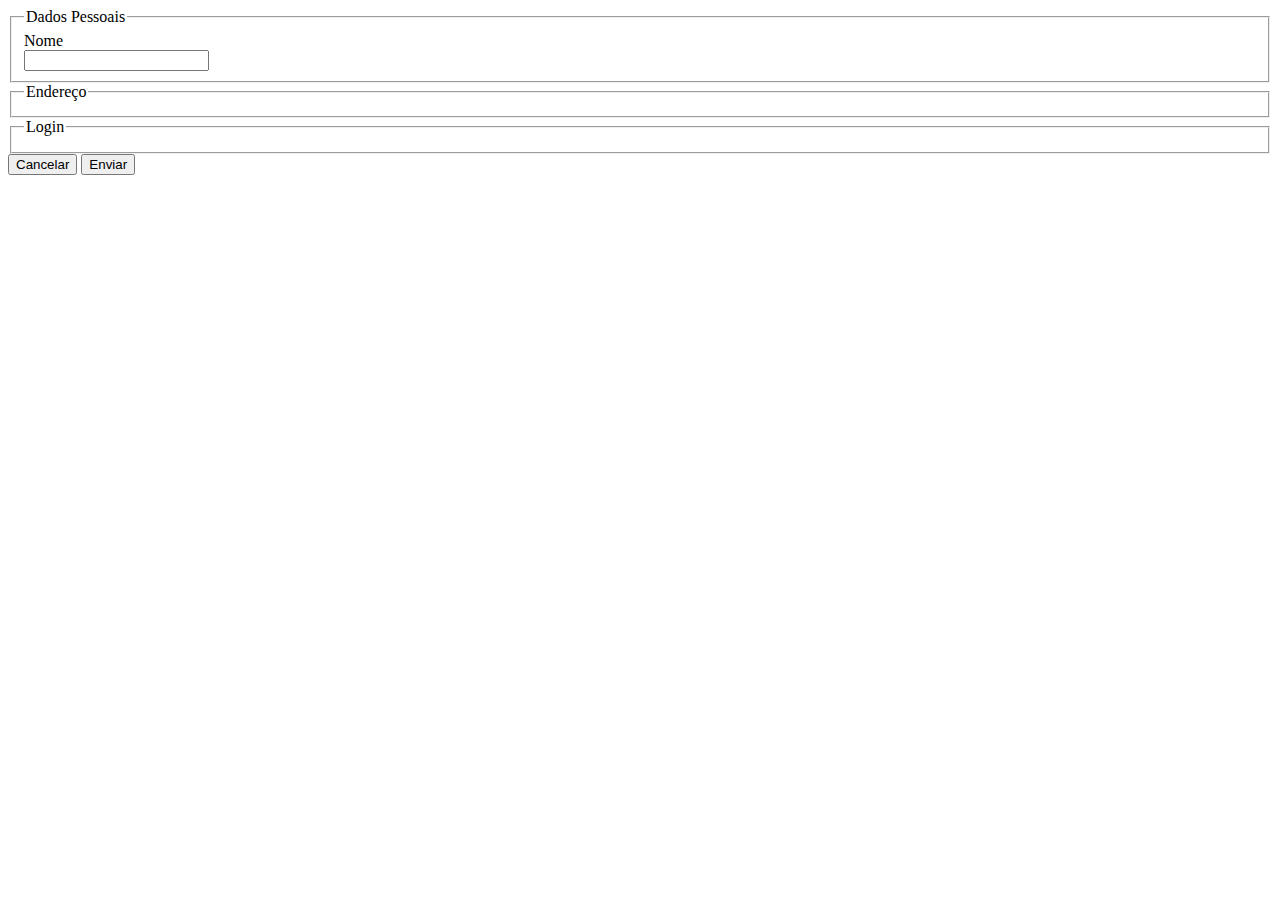
==== form-html/index.html @ 6d227b4b "forms" ====
<!DOCTYPE html>
<html lang="en">
<head>
    <meta charset="UTF-8">
    <meta name="viewport" content="width=device-width, initial-scale=1.0">
    <title>Formulário</title>
    <link rel="stylesheet" href="css/reset.css">
    <link rel="stylesheet" href="css/style.css">
</head>
<body>
    <header>

    </header>
    <form action="">

    <fieldset>
        <legend>Dados Pessoais</legend>

        <label for="nome">Nome</label><br>
        <input type="text"id=nome>
    
    </fieldset>

    <fieldset>
    <legend>Endereço</legend>

    </fieldset>


    <fieldset>
    <legend>Login</legend>

    </fieldset>

    <div>
        <input type="reset" value="Cancelar">
        <input type="submit" value="Enviar">
    </div>
    </form>
</body>
</html>
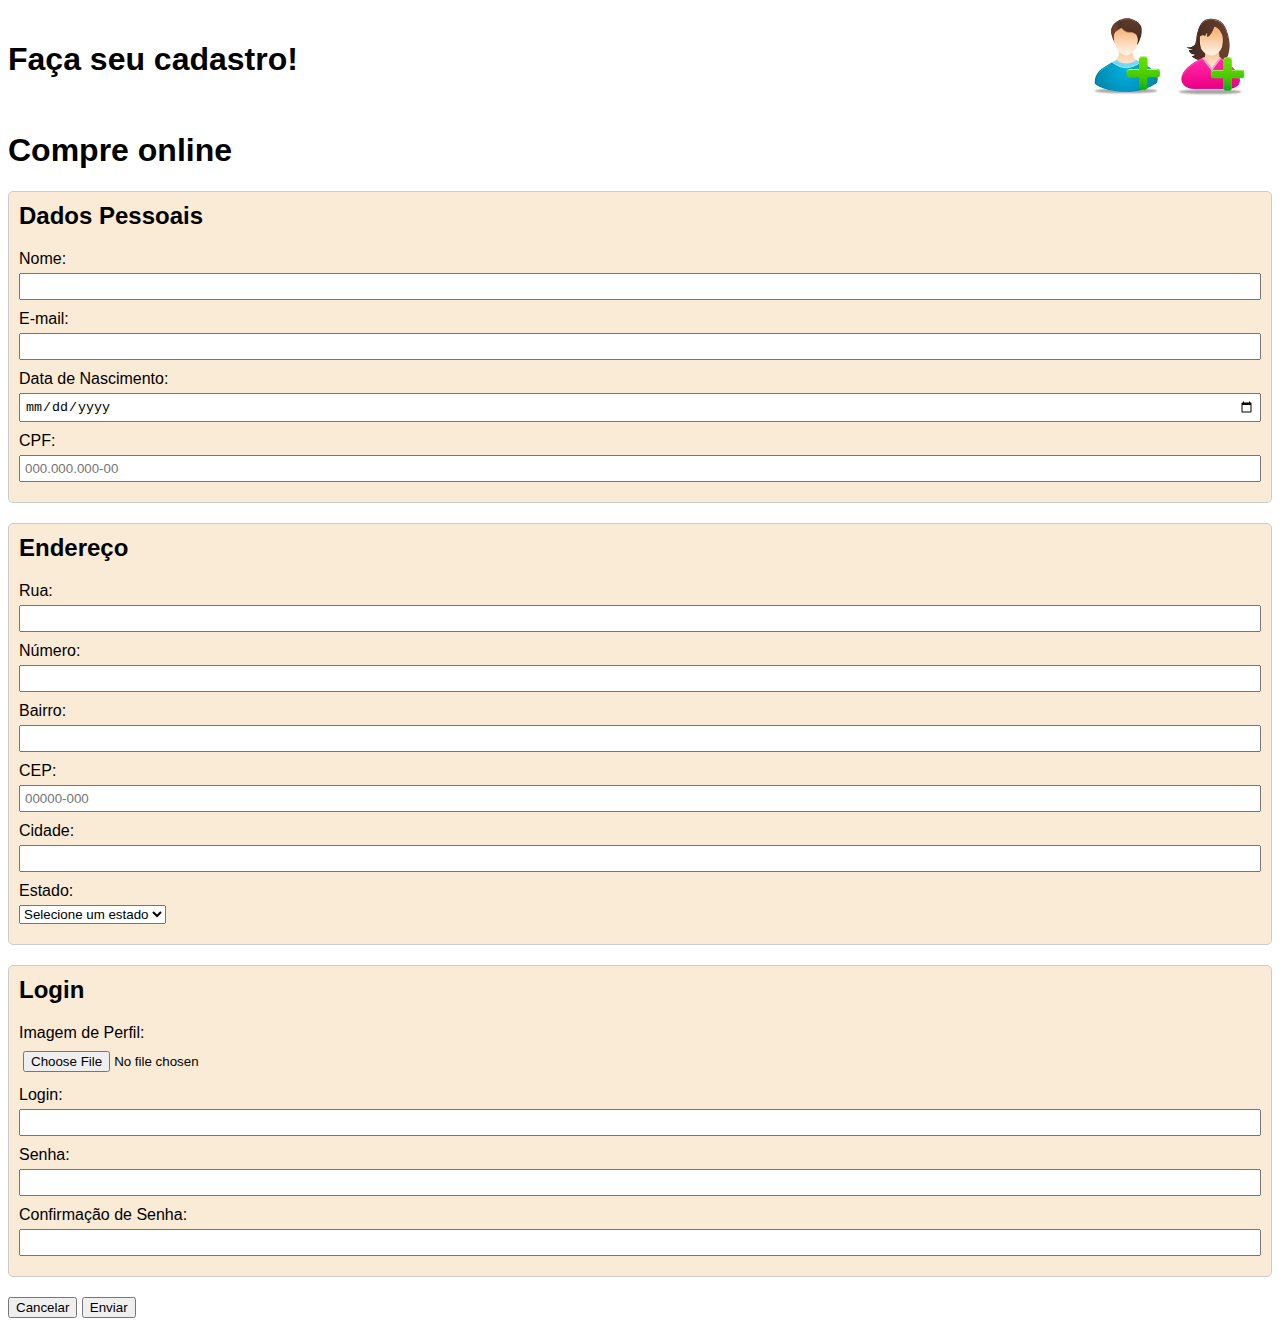
==== commit 0fcba55c: "Update-forms" ====
--- a/form-html/index.html
+++ b/form-html/index.html
@@ -1,41 +1,181 @@
 <!DOCTYPE html>
-<html lang="en">
-<head>
-    <meta charset="UTF-8">
-    <meta name="viewport" content="width=device-width, initial-scale=1.0">
+<html lang="pt-BR">
+  <head>
+    <meta charset="UTF-8" />
+    <meta name="viewport" content="width=device-width, initial-scale=1.0" />
     <title>Formulário</title>
-    <link rel="stylesheet" href="css/reset.css">
-    <link rel="stylesheet" href="css/style.css">
-</head>
-<body>
-    <header>
-
-    </header>
-    <form action="">
-
-    <fieldset>
-        <legend>Dados Pessoais</legend>
-
-        <label for="nome">Nome</label><br>
-        <input type="text"id=nome>
-    
-    </fieldset>
-
-    <fieldset>
-    <legend>Endereço</legend>
-
-    </fieldset>
-
-
-    <fieldset>
-    <legend>Login</legend>
-
-    </fieldset>
-
-    <div>
-        <input type="reset" value="Cancelar">
-        <input type="submit" value="Enviar">
+    <style>
+      body {
+        font-family: Arial, sans-serif;
+      }
+      .header-content {
+        display: flex;
+        align-items: center;
+        justify-content: space-between;
+      }
+      .header-container img {
+        width: 100px;
+        height: 100px;
+        margin-right: 60px;
+      }
+      .form-section {
+        margin-bottom: 20px;
+        padding: 10px;
+        border: 1px solid #ccc;
+        border-radius: 5px;
+        background-color: antiquewhite;
+      }
+      .form-section h2 {
+        margin-top: 0;
+      }
+      .form-group {
+        margin-bottom: 10px;
+      }
+      .form-group label {
+        display: block;
+        margin-bottom: 5px;
+      }
+      .form-group input {
+        width: 100%;
+        padding: 4px;
+        box-sizing: border-box;
+      }
+    </style>
+  </head>
+  <body>
+    <div class="header-content">
+      <h1 class="main-heading">Faça seu cadastro!</h1>
+      <img src="img/icone_cadastro.jpg" alt="icone_cadastro" />
     </div>
+    <h1 class="main-heading sub-heading">Compre online</h1>
+    <form>
+      <div class="form-section">
+        <h2>Dados Pessoais</h2>
+        <div class="form-group">
+          <label for="nome">Nome:</label>
+          <input type="text" id="nome" name="nome" required />
+        </div>
+        <div class="form-group">
+          <label for="email">E-mail:</label>
+          <input type="email" id="email" name="email" required />
+        </div>
+        <div class="form-group">
+          <label for="data-nascimento">Data de Nascimento:</label>
+          <input
+            type="date"
+            id="data-nascimento"
+            name="data-nascimento"
+            required
+          />
+        </div>
+        <div class="form-group">
+          <label for="cpf">CPF:</label>
+          <input
+            type="text"
+            id="cpf"
+            name="cpf"
+            maxlength="14"
+            placeholder="000.000.000-00"
+            required
+          />
+        </div>
+      </div>
+      <div class="form-section">
+        <h2>Endereço</h2>
+        <div class="form-group">
+          <label for="rua">Rua:</label>
+          <input type="text" id="rua" name="rua" required />
+        </div>
+        <div class="form-group">
+          <label for="numero">Número:</label>
+          <input type="text" id="numero" name="numero" required />
+        </div>
+        <div class="form-group">
+          <label for="bairro">Bairro:</label>
+          <input type="text" id="bairro" name="bairro" required />
+        </div>
+        <div class="form-group">
+          <label for="cep">CEP:</label>
+          <input
+            type="text"
+            id="cep"
+            name="cep"
+            maxlength="9"
+            placeholder="00000-000"
+            required
+          />
+        </div>
+        <div class="form-group">
+          <label for="cidade">Cidade:</label>
+          <input type="text" id="cidade" name="cidade" required />
+        </div>
+        <div class="form-group">
+          <label for="estado">Estado:</label>
+          <select id="estado" name="estado" required>
+            <option value="">Selecione um estado</option>
+            <option value="AC">Acre</option>
+            <option value="AL">Alagoas</option>
+            <option value="AP">Amapá</option>
+            <option value="AM">Amazonas</option>
+            <option value="BA">Bahia</option>
+            <option value="CE">Ceará</option>
+            <option value="DF">Distrito Federal</option>
+            <option value="ES">Espírito Santo</option>
+            <option value="GO">Goiás</option>
+            <option value="MA">Maranhão</option>
+            <option value="MT">Mato Grosso</option>
+            <option value="MS">Mato Grosso do Sul</option>
+            <option value="MG">Minas Gerais</option>
+            <option value="PA">Pará</option>
+            <option value="PB">Paraíba</option>
+            <option value="PR">Paraná</option>
+            <option value="PE">Pernambuco</option>
+            <option value="PI">Piauí</option>
+            <option value="RJ">Rio de Janeiro</option>
+            <option value="RN">Rio Grande do Norte</option>
+            <option value="RS">Rio Grande do Sul</option>
+            <option value="RO">Rondônia</option>
+            <option value="RR">Roraima</option>
+            <option value="SC">Santa Catarina</option>
+            <option value="SP">São Paulo</option>
+            <option value="SE">Sergipe</option>
+            <option value="TO">Tocantins</option>
+          </select>
+        </div>
+      </div>
+      <div class="form-section">
+        <h2>Login</h2>
+        <div class="form-group">
+          <label for="imagem-perfil">Imagem de Perfil:</label>
+          <input
+            type="file"
+            id="imagem-perfil"
+            name="imagem-perfil"
+            accept="image/*"
+          />
+        </div>
+        <div class="form-group">
+          <label for="login">Login:</label>
+          <input type="text" id="login" name="login" required />
+        </div>
+        <div class="form-group">
+          <label for="senha">Senha:</label>
+          <input type="password" id="senha" name="senha" required />
+        </div>
+        <div class="form-group">
+          <label for="confirma-senha">Confirmação de Senha:</label>
+          <input
+            type="password"
+            id="confirma-senha"
+            name="confirma-senha"
+            required
+          />
+        </div>
+      </div>
+      <div class="form-buttons">
+        <button type="reset">Cancelar</button>
+        <button type="submit">Enviar</button>
+      </div>
     </form>
-</body>
-</html>+  </body>
+</html>
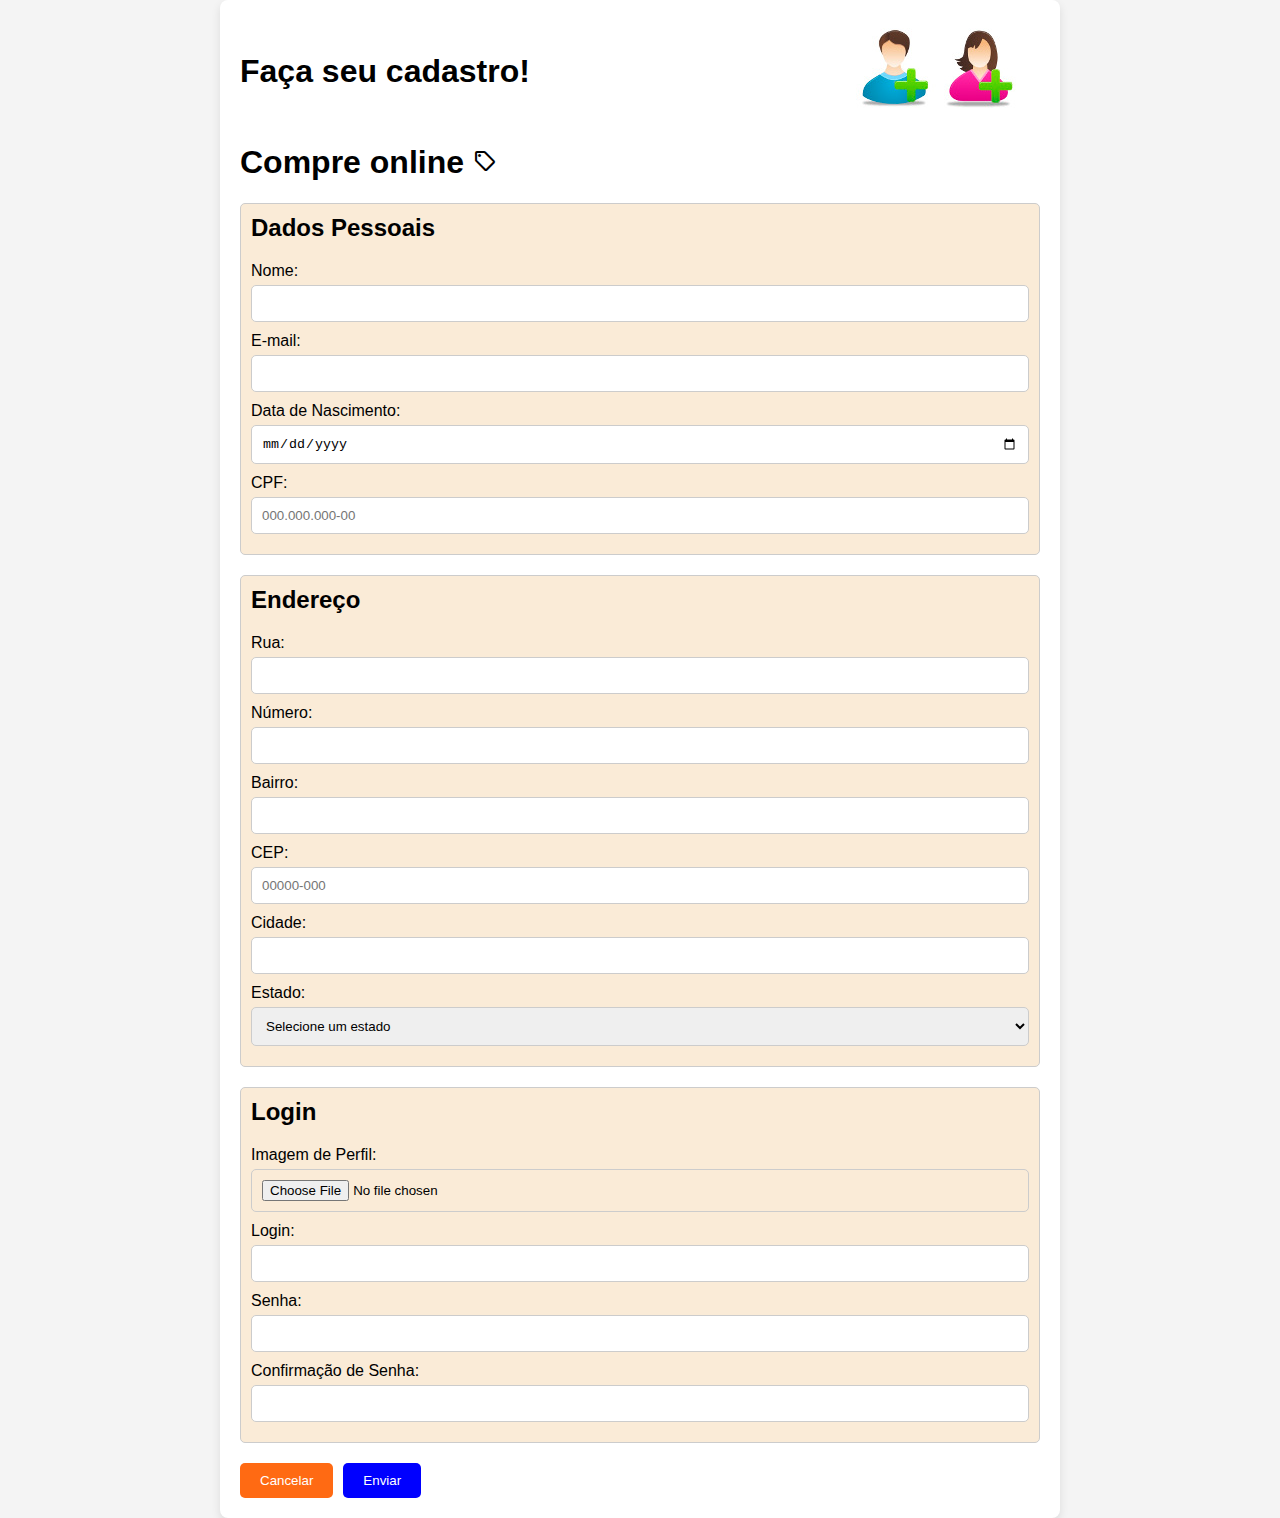
==== commit 2eb2e1c7: "Estrutura final do form" ====
--- a/form-html/index.html
+++ b/form-html/index.html
@@ -4,9 +4,16 @@
     <meta charset="UTF-8" />
     <meta name="viewport" content="width=device-width, initial-scale=1.0" />
     <title>Formulário</title>
+    <link rel="stylesheet" href="https://fonts.googleapis.com/css2?family=Material+Symbols+Outlined:opsz,wght,FILL,GRAD@20..48,100..700,0..1,-50..200&icon_names=sell" />
     <style>
       body {
         font-family: Arial, sans-serif;
+        height: 100%; /* Faz o body ocupar toda a altura da tela */
+        margin: 0; /* Remove margens padrões */
+        display: flex; /* Ativa o flexbox */
+        justify-content: center; /* Centraliza horizontalmente */
+        align-items: center; /* Centraliza verticalmente */
+        background-color: #f4f4f4; /* Cor de fundo */
       }
       .header-content {
         display: flex;
@@ -17,6 +24,14 @@
         width: 100px;
         height: 100px;
         margin-right: 60px;
+      }
+      .form-container {
+        width: 100%;
+        max-width: 800px; /* Limita a largura máxima do formulário */
+        padding: 20px;
+        background-color: #fff; /* Cor de fundo do formulário */
+        border-radius: 8px; /* Bordas arredondadas */
+        box-shadow: 0 4px 10px rgba(0, 0, 0, 0.1); /* Sombra suave */
       }
       .form-section {
         margin-bottom: 20px;
@@ -35,147 +50,147 @@
         display: block;
         margin-bottom: 5px;
       }
-      .form-group input {
+      .form-group input,
+      .form-group select {
         width: 100%;
-        padding: 4px;
+        padding: 10px;
         box-sizing: border-box;
+        border: 1px solid #ccc;
+        border-radius: 5px;
+      }
+      .form-buttons {
+        display: flex;
+        justify-content: flex-start; /* Alinha os botões à esquerda */
+        gap: 10px; /* Define o espaçamento entre os botões */
+      }
+
+      .form-buttons button {
+        padding: 10px 20px;
+        border: none;
+        border-radius: 5px;
+        cursor: pointer;
+      }
+      .form-buttons button[type="reset"] {
+        background-color: #FF6A13;
+        color: white;
+      }
+      .form-buttons button[type="submit"] {
+        background-color: #0000FF;
+        color: white;
       }
     </style>
   </head>
   <body>
-    <div class="header-content">
-      <h1 class="main-heading">Faça seu cadastro!</h1>
-      <img src="img/icone_cadastro.jpg" alt="icone_cadastro" />
+    <div class="form-container">
+      <div class="header-content">
+        <h1 class="main-heading">Faça seu cadastro!</h1>
+        <img src="img/icone_cadastro.jpg" alt="icone_cadastro" />
+      </div>
+      <h1 class="main-heading sub-heading">
+        Compre online <span class="material-symbols-outlined">
+          sell
+          </span>
+      </h1>
+      <form>
+        <div class="form-section">
+          <h2>Dados Pessoais</h2>
+          <div class="form-group">
+            <label for="nome">Nome:</label>
+            <input type="text" id="nome" name="nome" required />
+          </div>
+          <div class="form-group">
+            <label for="email">E-mail:</label>
+            <input type="email" id="email" name="email" required />
+          </div>
+          <div class="form-group">
+            <label for="data-nascimento">Data de Nascimento:</label>
+            <input type="date" id="data-nascimento" name="data-nascimento" required />
+          </div>
+          <div class="form-group">
+            <label for="cpf">CPF:</label>
+            <input type="text" id="cpf" name="cpf" maxlength="14" placeholder="000.000.000-00" required />
+          </div>
+        </div>
+        <div class="form-section">
+          <h2>Endereço</h2>
+          <div class="form-group">
+            <label for="rua">Rua:</label>
+            <input type="text" id="rua" name="rua" required />
+          </div>
+          <div class="form-group">
+            <label for="numero">Número:</label>
+            <input type="text" id="numero" name="numero" required />
+          </div>
+          <div class="form-group">
+            <label for="bairro">Bairro:</label>
+            <input type="text" id="bairro" name="bairro" required />
+          </div>
+          <div class="form-group">
+            <label for="cep">CEP:</label>
+            <input type="text" id="cep" name="cep" maxlength="9" placeholder="00000-000" required />
+          </div>
+          <div class="form-group">
+            <label for="cidade">Cidade:</label>
+            <input type="text" id="cidade" name="cidade" required />
+          </div>
+          <div class="form-group">
+            <label for="estado">Estado:</label>
+            <select id="estado" name="estado" required>
+              <option value="">Selecione um estado</option>
+              <option value="ac">Acre</option>
+                        <option value="al">Alagoas</option> 
+                        <option value="am">Amazonas</option> 
+                        <option value="ap">Amapá</option> 
+                        <option value="ba">Bahia</option> 
+                        <option value="ce">Ceará</option> 
+                        <option value="df">Distrito Federal</option> 
+                        <option value="es">Espírito Santo</option> 
+                        <option value="go">Goiás</option> 
+                        <option value="ma">Maranhão</option> 
+                        <option value="mt">Mato Grosso</option> 
+                        <option value="ms">Mato Grosso do Sul</option> 
+                        <option value="mg">Minas Gerais</option> 
+                        <option value="pa">Pará</option> 
+                        <option value="pb">Paraíba</option> 
+                        <option value="pr">Paraná</option> 
+                        <option value="pe">Pernambuco</option> 
+                        <option value="pi">Piauí</option> 
+                        <option value="rj">Rio de Janeiro</option> 
+                        <option value="rn">Rio Grande do Norte</option> 
+                        <option value="ro">Rondônia</option> 
+                        <option value="rs">Rio Grande do Sul</option> 
+                        <option value="rr">Roraima</option> 
+                        <option value="sc">Santa Catarina</option> 
+                        <option value="se">Sergipe</option> 
+                        <option value="sp">São Paulo</option> 
+                        <option value="to">Tocantins</option> 
+            </select>
+          </div>
+        </div>
+        <div class="form-section">
+          <h2>Login</h2>
+          <div class="form-group">
+            <label for="imagem-perfil">Imagem de Perfil:</label>
+            <input type="file" id="imagem-perfil" name="imagem-perfil" accept="image/*"  title="apenas JPEG, PNG, BMP, WEBP ou GIF"/>
+          </div>
+          <div class="form-group">
+            <label for="login">Login:</label>
+            <input type="text" id="login" name="login" required />
+          </div>
+          <div class="form-group">
+            <label for="senha">Senha:</label>
+            <input type="password" minlength="8" id="senha" name="senha" required />
+          </div>
+          <div class="form-group">
+            <label for="confirma-senha">Confirmação de Senha:</label>
+            <input type="password" minlength="8" id="confirma-senha" name="confirma-senha" required />
+          </div>
+        </div>
+        <div class="form-buttons">
+          <button type="reset">Cancelar</button>
+          <button type="submit">Enviar</button>
+        </div>
+      </form>
     </div>
-    <h1 class="main-heading sub-heading">Compre online</h1>
-    <form>
-      <div class="form-section">
-        <h2>Dados Pessoais</h2>
-        <div class="form-group">
-          <label for="nome">Nome:</label>
-          <input type="text" id="nome" name="nome" required />
-        </div>
-        <div class="form-group">
-          <label for="email">E-mail:</label>
-          <input type="email" id="email" name="email" required />
-        </div>
-        <div class="form-group">
-          <label for="data-nascimento">Data de Nascimento:</label>
-          <input
-            type="date"
-            id="data-nascimento"
-            name="data-nascimento"
-            required
-          />
-        </div>
-        <div class="form-group">
-          <label for="cpf">CPF:</label>
-          <input
-            type="text"
-            id="cpf"
-            name="cpf"
-            maxlength="14"
-            placeholder="000.000.000-00"
-            required
-          />
-        </div>
-      </div>
-      <div class="form-section">
-        <h2>Endereço</h2>
-        <div class="form-group">
-          <label for="rua">Rua:</label>
-          <input type="text" id="rua" name="rua" required />
-        </div>
-        <div class="form-group">
-          <label for="numero">Número:</label>
-          <input type="text" id="numero" name="numero" required />
-        </div>
-        <div class="form-group">
-          <label for="bairro">Bairro:</label>
-          <input type="text" id="bairro" name="bairro" required />
-        </div>
-        <div class="form-group">
-          <label for="cep">CEP:</label>
-          <input
-            type="text"
-            id="cep"
-            name="cep"
-            maxlength="9"
-            placeholder="00000-000"
-            required
-          />
-        </div>
-        <div class="form-group">
-          <label for="cidade">Cidade:</label>
-          <input type="text" id="cidade" name="cidade" required />
-        </div>
-        <div class="form-group">
-          <label for="estado">Estado:</label>
-          <select id="estado" name="estado" required>
-            <option value="">Selecione um estado</option>
-            <option value="AC">Acre</option>
-            <option value="AL">Alagoas</option>
-            <option value="AP">Amapá</option>
-            <option value="AM">Amazonas</option>
-            <option value="BA">Bahia</option>
-            <option value="CE">Ceará</option>
-            <option value="DF">Distrito Federal</option>
-            <option value="ES">Espírito Santo</option>
-            <option value="GO">Goiás</option>
-            <option value="MA">Maranhão</option>
-            <option value="MT">Mato Grosso</option>
-            <option value="MS">Mato Grosso do Sul</option>
-            <option value="MG">Minas Gerais</option>
-            <option value="PA">Pará</option>
-            <option value="PB">Paraíba</option>
-            <option value="PR">Paraná</option>
-            <option value="PE">Pernambuco</option>
-            <option value="PI">Piauí</option>
-            <option value="RJ">Rio de Janeiro</option>
-            <option value="RN">Rio Grande do Norte</option>
-            <option value="RS">Rio Grande do Sul</option>
-            <option value="RO">Rondônia</option>
-            <option value="RR">Roraima</option>
-            <option value="SC">Santa Catarina</option>
-            <option value="SP">São Paulo</option>
-            <option value="SE">Sergipe</option>
-            <option value="TO">Tocantins</option>
-          </select>
-        </div>
-      </div>
-      <div class="form-section">
-        <h2>Login</h2>
-        <div class="form-group">
-          <label for="imagem-perfil">Imagem de Perfil:</label>
-          <input
-            type="file"
-            id="imagem-perfil"
-            name="imagem-perfil"
-            accept="image/*"
-          />
-        </div>
-        <div class="form-group">
-          <label for="login">Login:</label>
-          <input type="text" id="login" name="login" required />
-        </div>
-        <div class="form-group">
-          <label for="senha">Senha:</label>
-          <input type="password" id="senha" name="senha" required />
-        </div>
-        <div class="form-group">
-          <label for="confirma-senha">Confirmação de Senha:</label>
-          <input
-            type="password"
-            id="confirma-senha"
-            name="confirma-senha"
-            required
-          />
-        </div>
-      </div>
-      <div class="form-buttons">
-        <button type="reset">Cancelar</button>
-        <button type="submit">Enviar</button>
-      </div>
-    </form>
   </body>
 </html>
